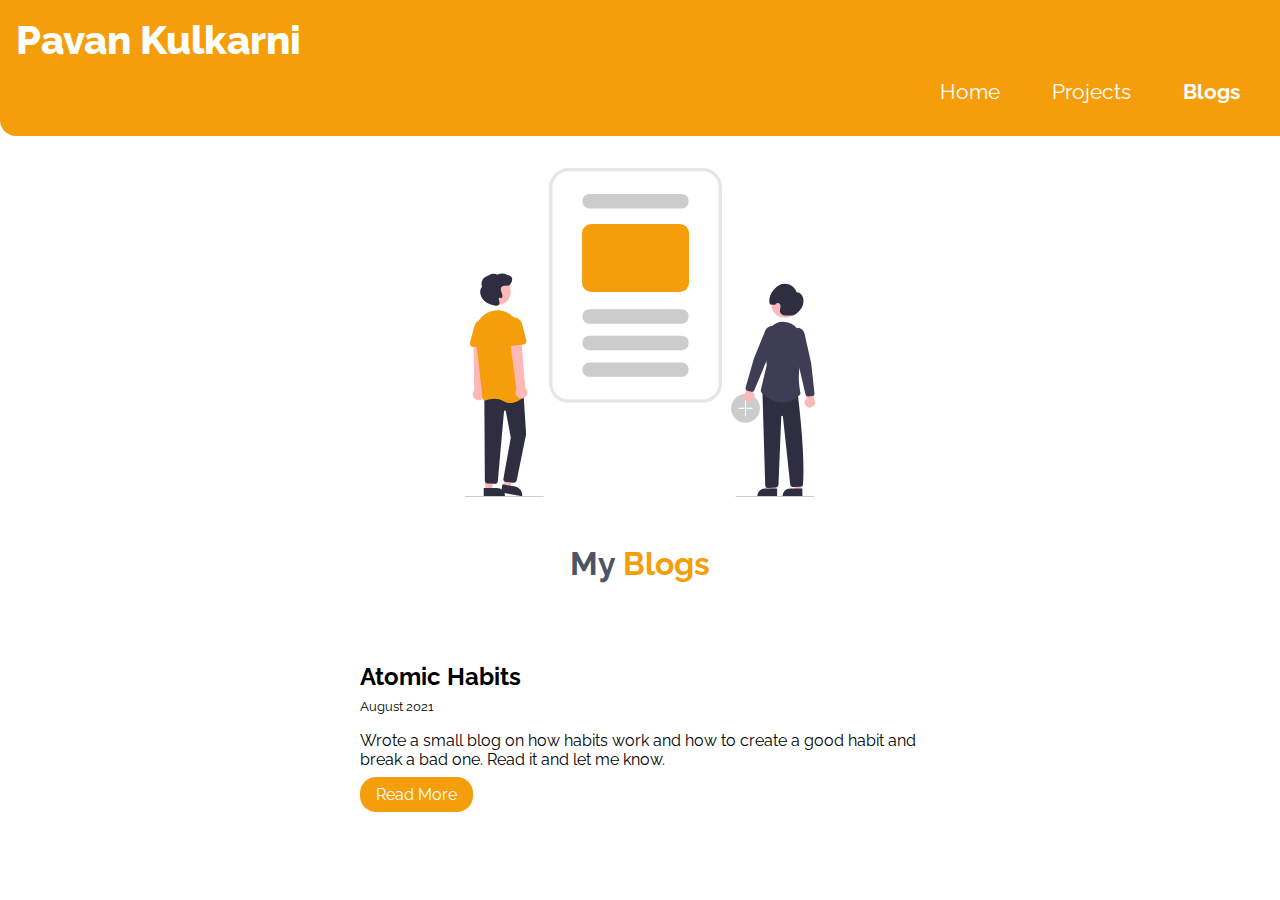
==== blog.html @ 9eb8f589 "wrote first blog" ====
<!DOCTYPE html>
<html lang="en">
<head>
    <meta charset="UTF-8">
    <meta http-equiv="X-UA-Compatible" content="IE=edge">
    <meta name="viewport" content="width=device-width, initial-scale=1.0">
    <title>Blogs | PavanKulkarni</title>

    <link rel="stylesheet" href="./css/style.css">
</head>

<body>
     <!-- Navigation bar -->
  <nav class="navigation container">
    <div class="nav-brand">Pavan Kulkarni</div>
    <ul class="nobullet nav-pills">
      <li class="list-inline"><a href="./index.html" class="link">Home</a></li>
      <li class="list-inline"><a href="./projects.html" class="link">Projects</a></li>
      <li class="list-inline"><a href="./blog.html" class="link active">Blogs</a></li>
    </ul>
  </nav>

    <!--  Header -->
    <header class="hero">
        <img class="hero-img" src="./images/blog_img.svg" alt="coding img" />
        <h3 class="hero-heading">
          My <span class="hero-highlight">Blogs</span>
        </h3>
    </header>
    

    <ul class="nobullet">

      <li>
        <div class="container container-center">
          <h2>Atomic Habits</h2>
          <small>August 2021</small>
          <p>
            Wrote a small blog on how habits work and how to create a good habit and break a bad one. Read it and let me know.
          </p>
          <a href="https://kpavan.hashnode.dev/blog-on-atomic-habits" class="link plink">Read More</a>
        </div>
      </li>

      <div class="space"></div>
    </ul>
</body>
</html>
---- css/style.css ----
@import url('https://fonts.googleapis.com/css2?family=Raleway:ital,wght@0,300;0,400;0,700;1,700&display=swap');

:root {
  --primary-color: #f59e0b;
  --dark-grey: #4b5563;
  --off-white: #f3f4f6;
}

body {
  font-family: 'Raleway', sans-serif;
  margin: 0;
}

hr {
  margin: 1.5rem 0;
}

/* heading (general) */
h2 {
  margin: .3rem 0rem
}


h3 {
  font-size: 1.5rem;
}

/* spaces */
.space {
  margin: 3rem 0rem;
}

/* container */
.container {
  padding: 0 1rem;
}

.container-center {
  max-width: 600px;
  margin: auto;
}

/* links */
.link {
  text-decoration: none;
  padding: 0.5rem 1rem;
}

.plink {
  background-color: var(--primary-color);
  border-radius: 1rem;
  color: white;
}

.slink {
  color: var(--primary-color);
  border-radius: 1rem;
  border: 1px solid var(--primary-color);
}

/* lists */
.nobullet {
  list-style: none;
}

.list-inline {
  display: inline;
  padding: 0rem 0.5rem;
  font-size: 1.3rem;
}

/* nav */
.navigation {
  background-color: var(--primary-color);
  color: white;
  padding: 1rem;
  border-bottom-left-radius: 1rem;
}

.nav-brand {
  font-size: 2.5rem;
  font-weight: 800;
}

.navigation .link {
  color: white;
}

.nav-pills {
  text-align: right;
}

.active {
  font-weight: bold;
}

/* header */
.hero {
  padding: 2rem;
}

.hero-img {
  max-width: 350px;
  display: block;
  margin: auto;
}

.hero-heading {
  font-size: 2rem;
  color: var(--dark-grey);
  padding-top: 1rem;
  text-align: center;
}

.hero-highlight {
  color: var(--primary-color);
}

/* about me */
.insta-link {
  text-decoration: none;
  color: black;
}

.arrow-link {
  height: 0.5rem;
}

/* section */
.section {
  padding: 2rem;
}

.section h3 {
  text-align: center;
}

.offwhite {
  background-color: var(--off-white);
}

/* technologies */
.tech-para {
  margin: 0rem 7rem;
}


.tech-stack {
  display: flex;
  width: 350px;
}

.tech-first {
    height: 5.5rem;
    margin: 1.8rem 2rem;
    width: 33rem;
    justify-content: space-evenly;
}

.tech-second {
  height: 5.5rem;
  width: 37rem;
  margin: 3rem 1rem;
  justify-content: space-evenly;
}

.tech-third {
  height: 5.5rem;
  width: 40rem;
  padding: 0rem 2rem;
  justify-content: space-evenly;
}

/* .img-space {
  margin: 20px;
}

.img-height {
  height: 4.7rem;
} */


/* footer */
.footer {
  background-color: var(--primary-color);
  padding: 2rem 1rem;
  text-align: center;
  border-top-right-radius: 1rem;
}

.footer a {
  color: white;
}

.footer ul {
  padding-inline-start: 0;
}

.footer-header {
  font-size: 1.2rem;
  font-weight: 300px;
}

.social-links .list-inline:hover {
  font-weight: bold;
}
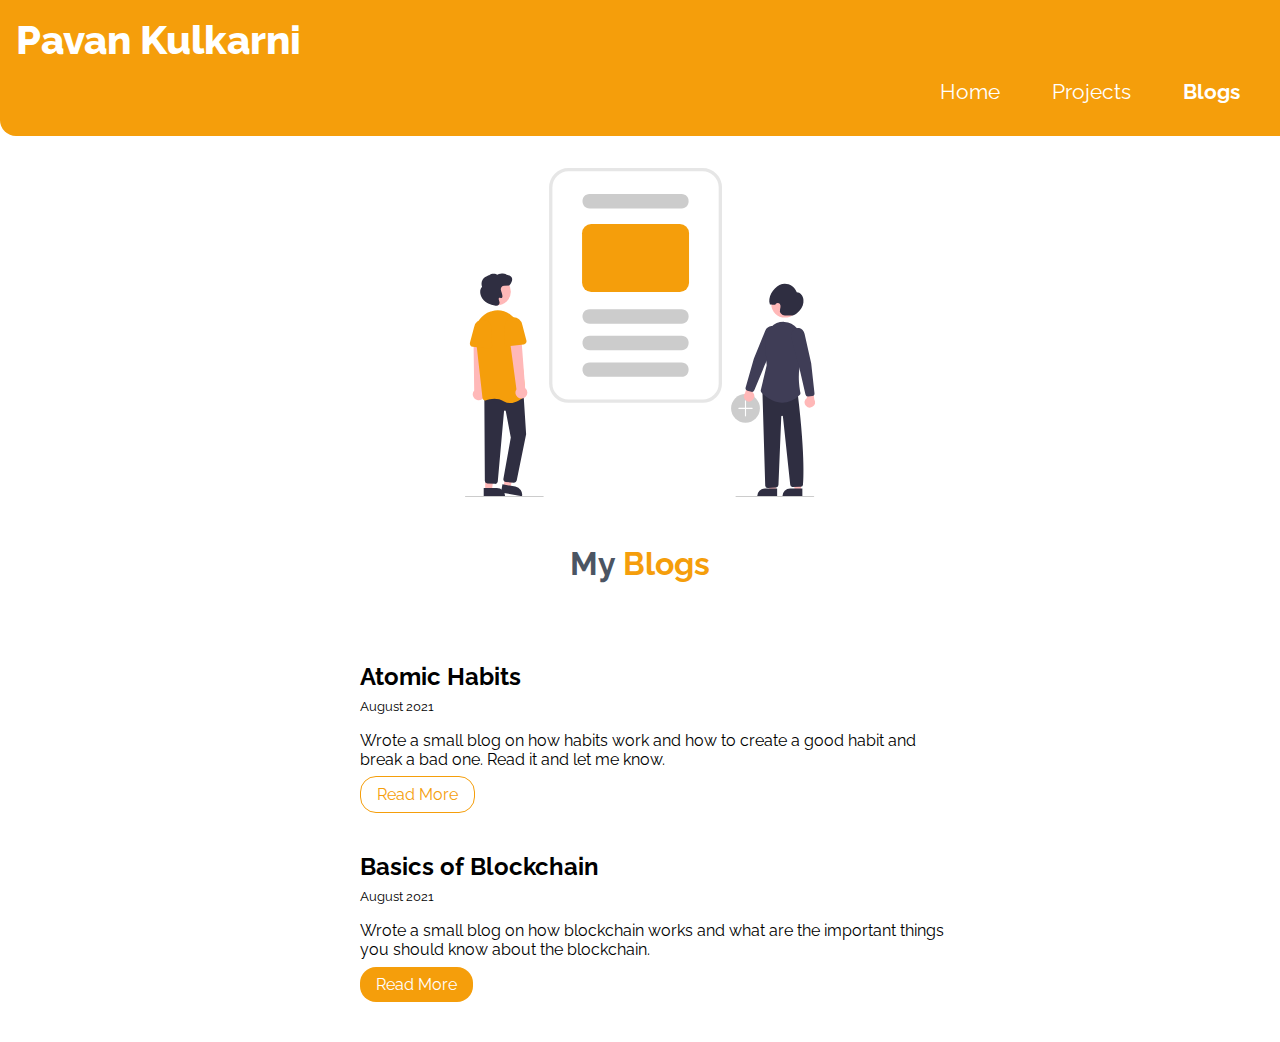
==== commit d1e55767: "feat:added new blog" ====
--- a/blog.html
+++ b/blog.html
@@ -38,11 +38,25 @@
           <p>
             Wrote a small blog on how habits work and how to create a good habit and break a bad one. Read it and let me know.
           </p>
-          <a href="https://kpavan.hashnode.dev/blog-on-atomic-habits" class="link plink">Read More</a>
+          <a href="https://kpavan.hashnode.dev/blog-on-atomic-habits" class="link slink">Read More</a>
         </div>
       </li>
 
       <div class="space"></div>
+
+      <li>
+        <div class="container container-center">
+          <h2>Basics of Blockchain</h2>
+          <small>August 2021</small>
+          <p>
+            Wrote a small blog on how blockchain works and what are the important things you should know about the blockchain. 
+          </p>
+          <a href="https://kpavan.hashnode.dev/basics-of-blockchain" class="link plink">Read More</a>
+        </div>
+      </li>
+
+      <div class="space"></div>
+
     </ul>
 </body>
 </html>--- a/css/style.css
+++ b/css/style.css
@@ -140,10 +140,15 @@
 }
 
 /* technologies */
+@media (max-width: 468px){
+  .tech-para {
+    margin: 0rem 7rem;
+  }
+}
+
 .tech-para {
   margin: 0rem 7rem;
 }
-
 
 .tech-stack {
   display: flex;
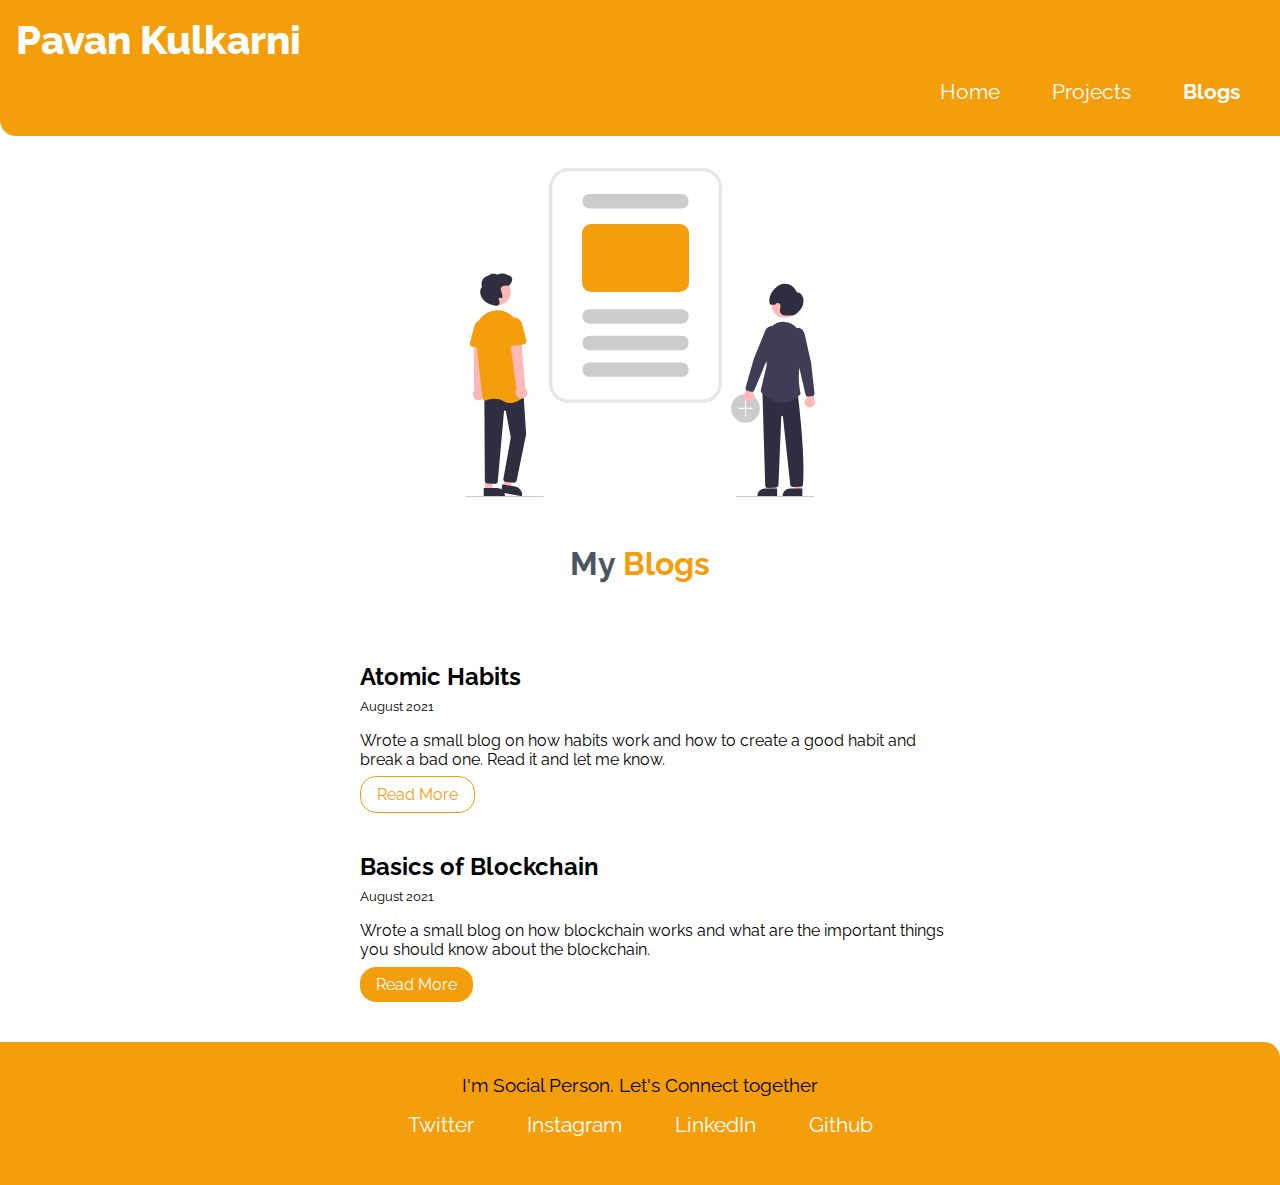
==== commit d39ae087: "feat:updated footer section" ====
--- a/blog.html
+++ b/blog.html
@@ -58,5 +58,32 @@
       <div class="space"></div>
 
     </ul>
+
+    <!-- Footer -->
+  <footer class="footer container fspace">
+    <div class="footer-header">I'm Social Person. Let's Connect together</div>
+    <ul class="social-links nobullet">
+      <li class="list-inline">
+          <a href="https://twitter.com/_kpavan" class="link" target="_blank">
+              Twitter
+          </a>
+      </li>
+      <li class="list-inline">
+          <a href="https://instagram.com/_pavankulkarni" class="link" target="_blank">
+              Instagram
+          </a>
+      </li>
+      <li class="list-inline">
+          <a href="https://linkedin.com/in/kulkarni-pavan" class="link" target="_blank">
+              LinkedIn
+          </a>
+      </li>
+      <li class="list-inline">
+          <a href="https://github.com/pavan6115" class="link" target="_blank">
+              Github
+          </a>
+      </li>
+    </ul>
+  </footer>
 </body>
 </html>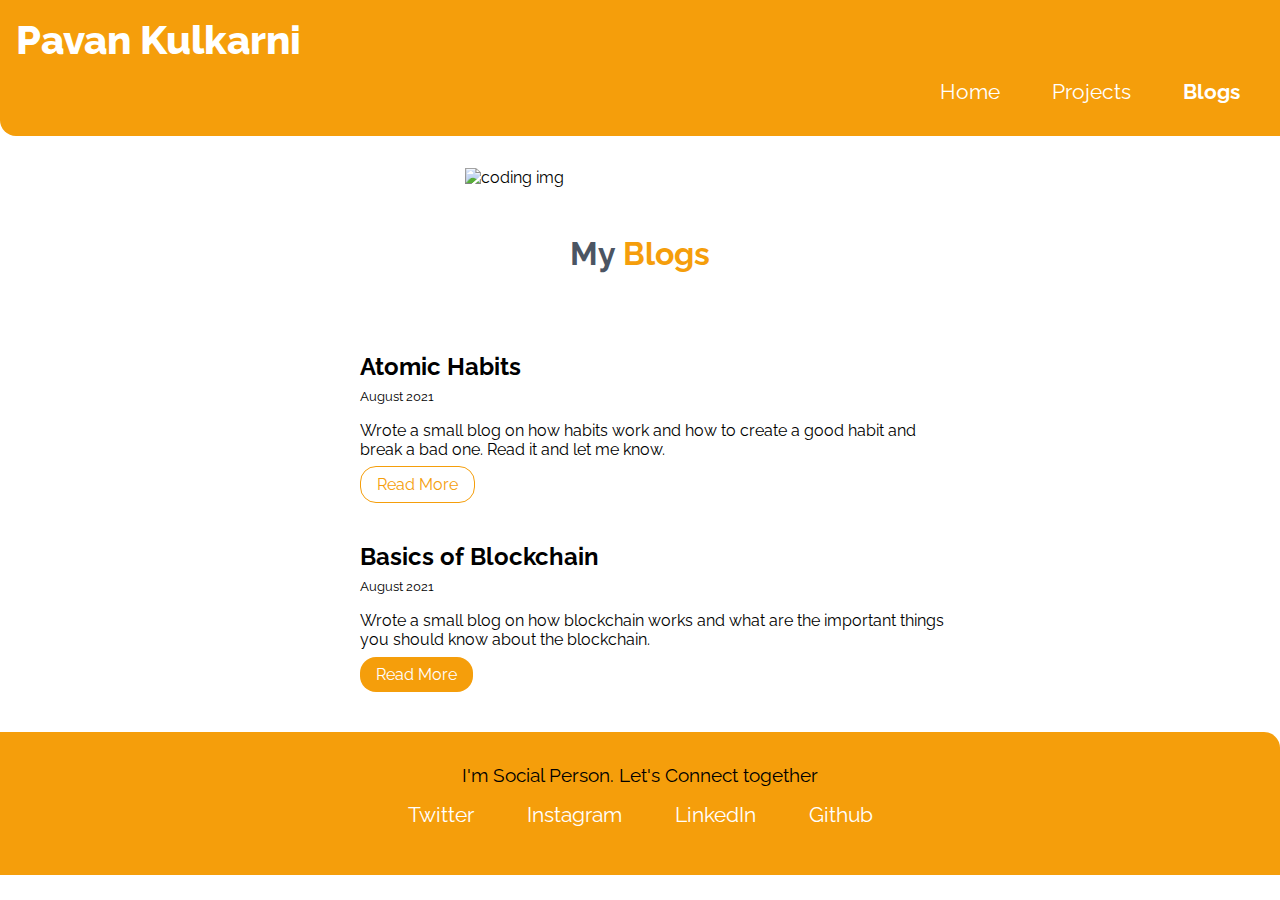
==== commit 597f02ec: "refactor:changed blog img" ====
--- a/blog.html
+++ b/blog.html
@@ -22,7 +22,8 @@
 
     <!--  Header -->
     <header class="hero">
-        <img class="hero-img" src="./images/blog_img.svg" alt="coding img" />
+        <!-- <img class="hero-img" src="./images/blog_img.svg" alt="coding img" /> -->
+        <img class="hero-img" src="./images/blogs_img.svg" alt="coding img" />
         <h3 class="hero-heading">
           My <span class="hero-highlight">Blogs</span>
         </h3>
--- a/css/style.css
+++ b/css/style.css
@@ -140,49 +140,60 @@
 }
 
 /* technologies */
-@media (max-width: 468px){
-  .tech-para {
-    margin: 0rem 7rem;
-  }
-}
-
 .tech-para {
-  margin: 0rem 7rem;
-}
-
-.tech-stack {
-  display: flex;
-  width: 350px;
-}
-
-.tech-first {
-    height: 5.5rem;
-    margin: 1.8rem 2rem;
-    width: 33rem;
-    justify-content: space-evenly;
-}
-
-.tech-second {
-  height: 5.5rem;
-  width: 37rem;
-  margin: 3rem 1rem;
-  justify-content: space-evenly;
-}
-
-.tech-third {
-  height: 5.5rem;
-  width: 40rem;
-  padding: 0rem 2rem;
-  justify-content: space-evenly;
-}
-
-/* .img-space {
-  margin: 20px;
-}
-
-.img-height {
-  height: 4.7rem;
-} */
+  text-align: center;
+}
+.grid {
+  display: grid;
+  grid-template-columns: repeat(8, 1fr);
+  gap: 10px;
+  padding: 0px;
+}
+
+#skills li {
+  list-style-type: none;
+}
+
+#skills {
+  padding: 30px 20px;
+}
+
+#skills ul {
+  margin: 20px 0px;
+}
+
+#skills li {
+  padding: 10px;
+  grid-column: span 4;
+  text-align: center;
+}
+
+@media screen and (min-width:620px) {
+  #skills {
+    padding: 30px 100px;
+  }
+}
+
+@media screen and (min-width:920px) {
+  .grid {
+    width: 100%;
+    max-width: 1060px;
+    margin: 0 auto;
+  }
+
+  #skills {
+    padding: 30px 20px;
+  }
+
+  #skills ul {
+    margin: 30px auto;
+  }
+
+  #skills li {
+    grid-column: span 2;
+  }
+}
+
 
 
 /* footer */
@@ -193,6 +204,10 @@
   border-top-right-radius: 1rem;
 }
 
+.fspace {
+  margin-top: 3rem;
+}
+
 .footer a {
   color: white;
 }
